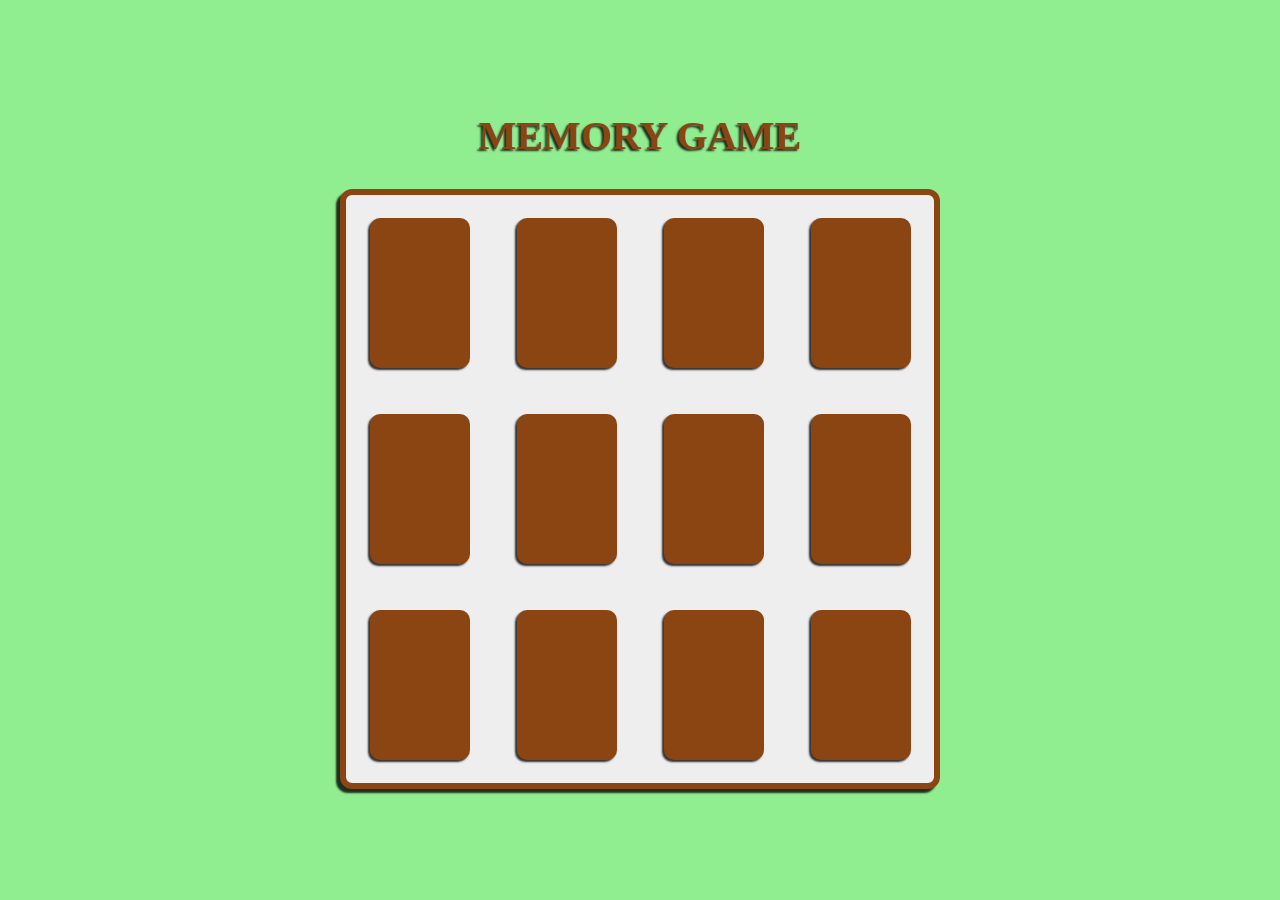
==== memory-game/index.html @ 34295b60 "create mini projects with javascript:" ====
<!DOCTYPE html>
<html lang="en">
<head>
  <meta charset="UTF-8">
  <meta name="viewport" content="width=device-width, initial-scale=1.0">
  <title>Memory Game</title>
  <link rel="stylesheet" href="styles.css">
</head>
<body>
  <h1>Memory Game</h1>
  <div class="container" id="container">
    <button class="card" id="1" disabled></button>
    <button class="card" id="2" disabled></button>
    <button class="card" id="3" disabled></button>
    <button class="card" id="4" disabled></button>
    <button class="card" id="5" disabled></button>
    <button class="card" id="6" disabled></button>
    <button class="card" id="7" disabled></button>
    <button class="card" id="8" disabled></button>
    <button class="card" id="9" disabled></button>
    <button class="card" id="10" disabled></button>
    <button class="card" id="11" disabled></button>
    <button class="card" id="12" disabled></button>
  </div>
  <script src="script.js"></script>
</body>
</html>
---- memory-game/styles.css ----
* {
  box-sizing: border-box;
  margin: 0;
  padding: 0;
}

body {
  font-family: cursive;
  display: flex;
  flex-direction: column;
  justify-content: center;
  align-items: center;
  height: 100vh;
  background-color: lightgreen;
}


h1 {
  font-size: 2.5rem;
  text-transform: uppercase;
  color: saddlebrown;
  text-shadow: -2px 2px 2px rgba(0,0,0,0.8);
}

.container {
  margin-top: 30px;
  background-color: #eee;
  width: 600px;
  height: 600px;
  display: grid;
  grid-template-columns: repeat(4, 1fr);
  border-radius: 12px;
  justify-items: center;
  align-items: center;
  border: 6px solid saddlebrown;
  box-shadow: -4px 4px 2px rgba(0,0,0,0.8);
}

button {
  border: none;
  outline: none;
}

.card {
  width: 100px;
  height: 150px;
  background-color: saddlebrown;
  border-radius: 10px;
  cursor: pointer;
  box-shadow: -2px 2px 2px rgba(0,0,0,0.8);
}

.card.blue {
  background-color: blue;
}

.card.red {
  background-color: red;
}

.card.yellow {
  background-color: yellow;
}

.card.green {
  background-color: green;
}

.card.pink {
  background-color: pink;
}

.card.orangered {
  background-color: orangered;
}
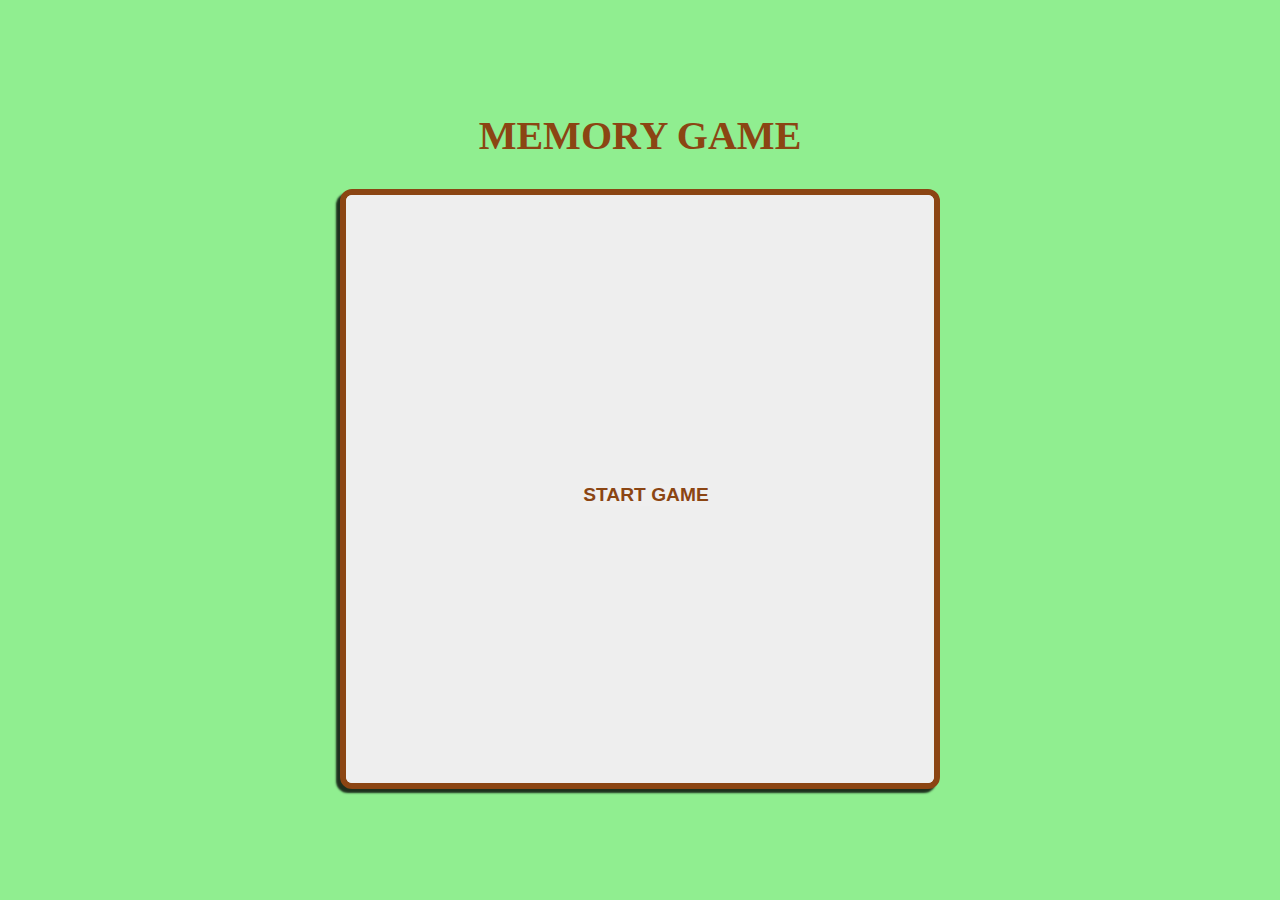
==== commit 1db66032: "Add functionality to memory game:" ====
--- a/memory-game/index.html
+++ b/memory-game/index.html
@@ -9,6 +9,13 @@
 <body>
   <h1>Memory Game</h1>
   <div class="container" id="container">
+    <div id="start-screen">
+      <button id="start-game">START GAME</button>
+    </div>
+    <div id="restart-screen">
+      <h1>YOU WIN!</h1>
+      <button id="restart-game">PLAY AGAIN!</button>
+    </div>
     <button class="card" id="1" disabled></button>
     <button class="card" id="2" disabled></button>
     <button class="card" id="3" disabled></button>
--- a/memory-game/styles.css
+++ b/memory-game/styles.css
@@ -19,7 +19,6 @@
   font-size: 2.5rem;
   text-transform: uppercase;
   color: saddlebrown;
-  text-shadow: -2px 2px 2px rgba(0,0,0,0.8);
 }
 
 .container {
@@ -34,7 +33,39 @@
   align-items: center;
   border: 6px solid saddlebrown;
   box-shadow: -4px 4px 2px rgba(0,0,0,0.8);
+  position: relative;
+  overflow: hidden;
 }
+
+#start-screen,
+#restart-screen {
+  position: absolute;
+  top: 0;
+  left: 0;
+  width: 600px;
+  height: 600px;
+  background-color: inherit;
+  text-align: center;
+  display: flex;
+  flex-direction: column;
+  justify-content: center;
+  align-items: center;
+  gap: 20px;
+  z-index: 1;
+}
+
+#start-screen button,
+#restart-screen button {
+  font-size: 1.2rem;
+  color: saddlebrown;
+  font-weight: bold;
+  cursor: pointer;
+}
+
+#restart-screen {
+  display: none;
+}
+
 
 button {
   border: none;
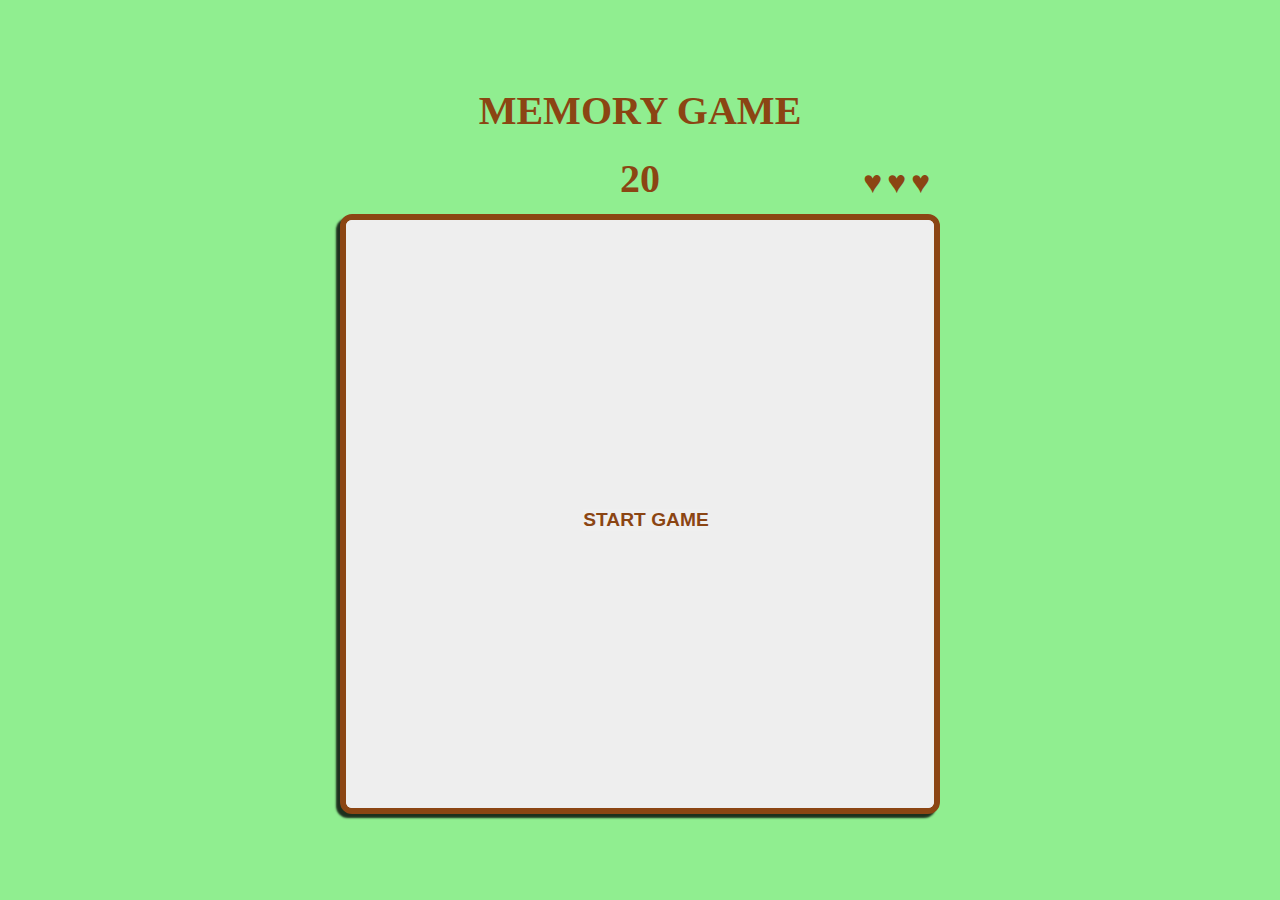
==== commit 145b5133: "Added functionality:" ====
--- a/memory-game/index.html
+++ b/memory-game/index.html
@@ -8,12 +8,20 @@
 </head>
 <body>
   <h1>Memory Game</h1>
+  <div class="stats">
+    <div id="lives">
+      <p class="live">&#9829;</p>
+      <p class="live">&#9829;</p>
+      <p class="live">&#9829;</p>
+    </div>
+    <h1 id="time">20</h1>
+  </div>
   <div class="container" id="container">
     <div id="start-screen">
       <button id="start-game">START GAME</button>
     </div>
     <div id="restart-screen">
-      <h1>YOU WIN!</h1>
+      <h1 id="result-text">YOU WIN!</h1>
       <button id="restart-game">PLAY AGAIN!</button>
     </div>
     <button class="card" id="1" disabled></button>
--- a/memory-game/styles.css
+++ b/memory-game/styles.css
@@ -21,8 +21,32 @@
   color: saddlebrown;
 }
 
+.stats {
+  width: 600px;
+  height: 50px;
+  margin-top: 20px;
+  display: flex;
+  justify-content: center;
+  align-items: center;
+  position: relative;
+}
+
+.stats #lives {
+  display: flex;
+  font-size: 2rem;
+  color: saddlebrown;
+  gap: 5px;
+  position: absolute;
+  top: 10px;
+  right: 10px;
+}
+
+.stats #lives p {
+  transition: opacity 0.2s ease-in;
+}
+
 .container {
-  margin-top: 30px;
+  margin-top: 10px;
   background-color: #eee;
   width: 600px;
   height: 600px;
